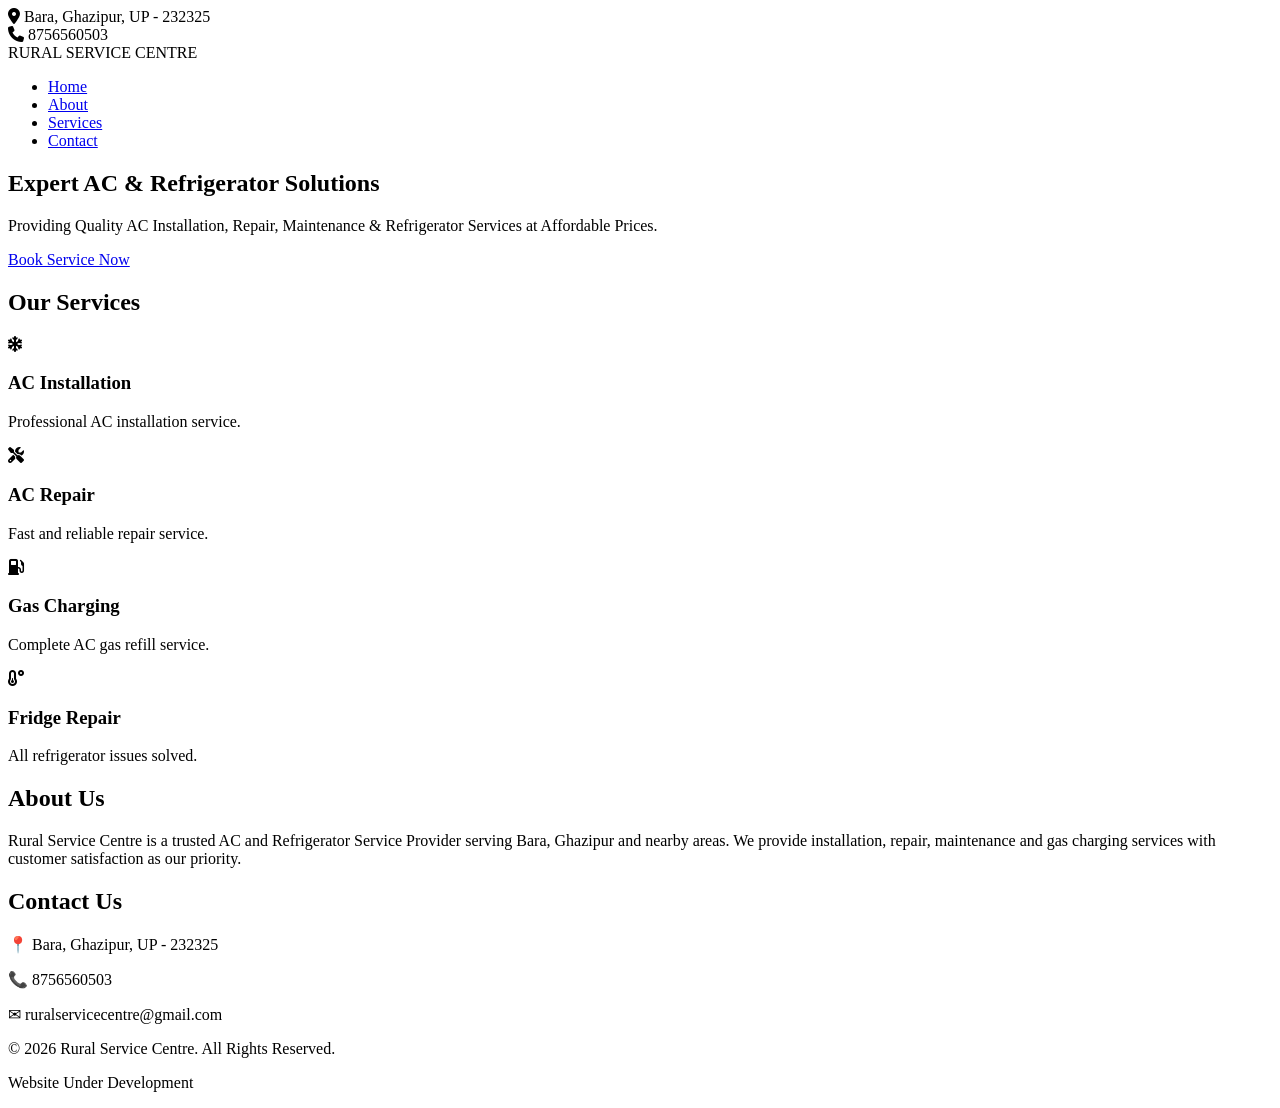
==== index.html @ a3673c66 "Create index.html" ====
<!DOCTYPE html>
<html lang="en">

<head>
<meta charset="UTF-8">
<meta name="viewport" content="width=device-width, initial-scale=1.0">

<title>Rural Service Centre</title>

<link rel="stylesheet" href="style.css">

<link rel="stylesheet"
href="https://cdnjs.cloudflare.com/ajax/libs/font-awesome/6.5.1/css/all.min.css">

</head>

<body>

<!-- Top Bar -->

<div class="top-bar">

<div>
<i class="fa-solid fa-location-dot"></i>
Bara, Ghazipur, UP - 232325
</div>

<div>
<i class="fa-solid fa-phone"></i>
8756560503
</div>

</div>

<!-- Navbar -->

<nav>

<div class="logo">
RURAL SERVICE CENTRE
</div>

<ul>

<li><a href="#">Home</a></li>

<li><a href="#">About</a></li>

<li><a href="#">Services</a></li>

<li><a href="#">Contact</a></li>

</ul>

</nav>

<!-- Hero Section -->

<section class="hero">

<div class="hero-content">

<h1>
Expert AC & Refrigerator Solutions
</h1>

<p>
Providing Quality AC Installation,
Repair, Maintenance & Refrigerator Services
at Affordable Prices.
</p>

<a href="https://wa.me/918756560503"
class="btn">
Book Service Now
</a>

</div>

</section>

<!-- Services -->

<section class="services">

<h2>Our Services</h2>

<div class="service-box">

<div class="card">

<i class="fas fa-snowflake"></i>

<h3>AC Installation</h3>

<p>
Professional AC installation service.
</p>

</div>

<div class="card">

<i class="fas fa-tools"></i>

<h3>AC Repair</h3>

<p>
Fast and reliable repair service.
</p>

</div>

<div class="card">

<i class="fas fa-gas-pump"></i>

<h3>Gas Charging</h3>

<p>
Complete AC gas refill service.
</p>

</div>

<div class="card">

<i class="fas fa-temperature-low"></i>

<h3>Fridge Repair</h3>

<p>
All refrigerator issues solved.
</p>

</div>

</div>

</section>

<!-- About -->

<section class="about">

<h2>About Us</h2>

<p>

Rural Service Centre is a trusted AC and
Refrigerator Service Provider serving Bara,
Ghazipur and nearby areas.

We provide installation, repair,
maintenance and gas charging services with
customer satisfaction as our priority.

</p>

</section>

<!-- Contact -->

<section class="contact">

<h2>Contact Us</h2>

<p>
📍 Bara, Ghazipur, UP - 232325
</p>

<p>
📞 8756560503
</p>

<p>
✉ ruralservicecentre@gmail.com
</p>

</section>

<!-- Footer -->

<footer>

<p>
© 2026 Rural Service Centre.
All Rights Reserved.
</p>

<p>
Website Under Development
</p>

</footer>

</body>

</html>
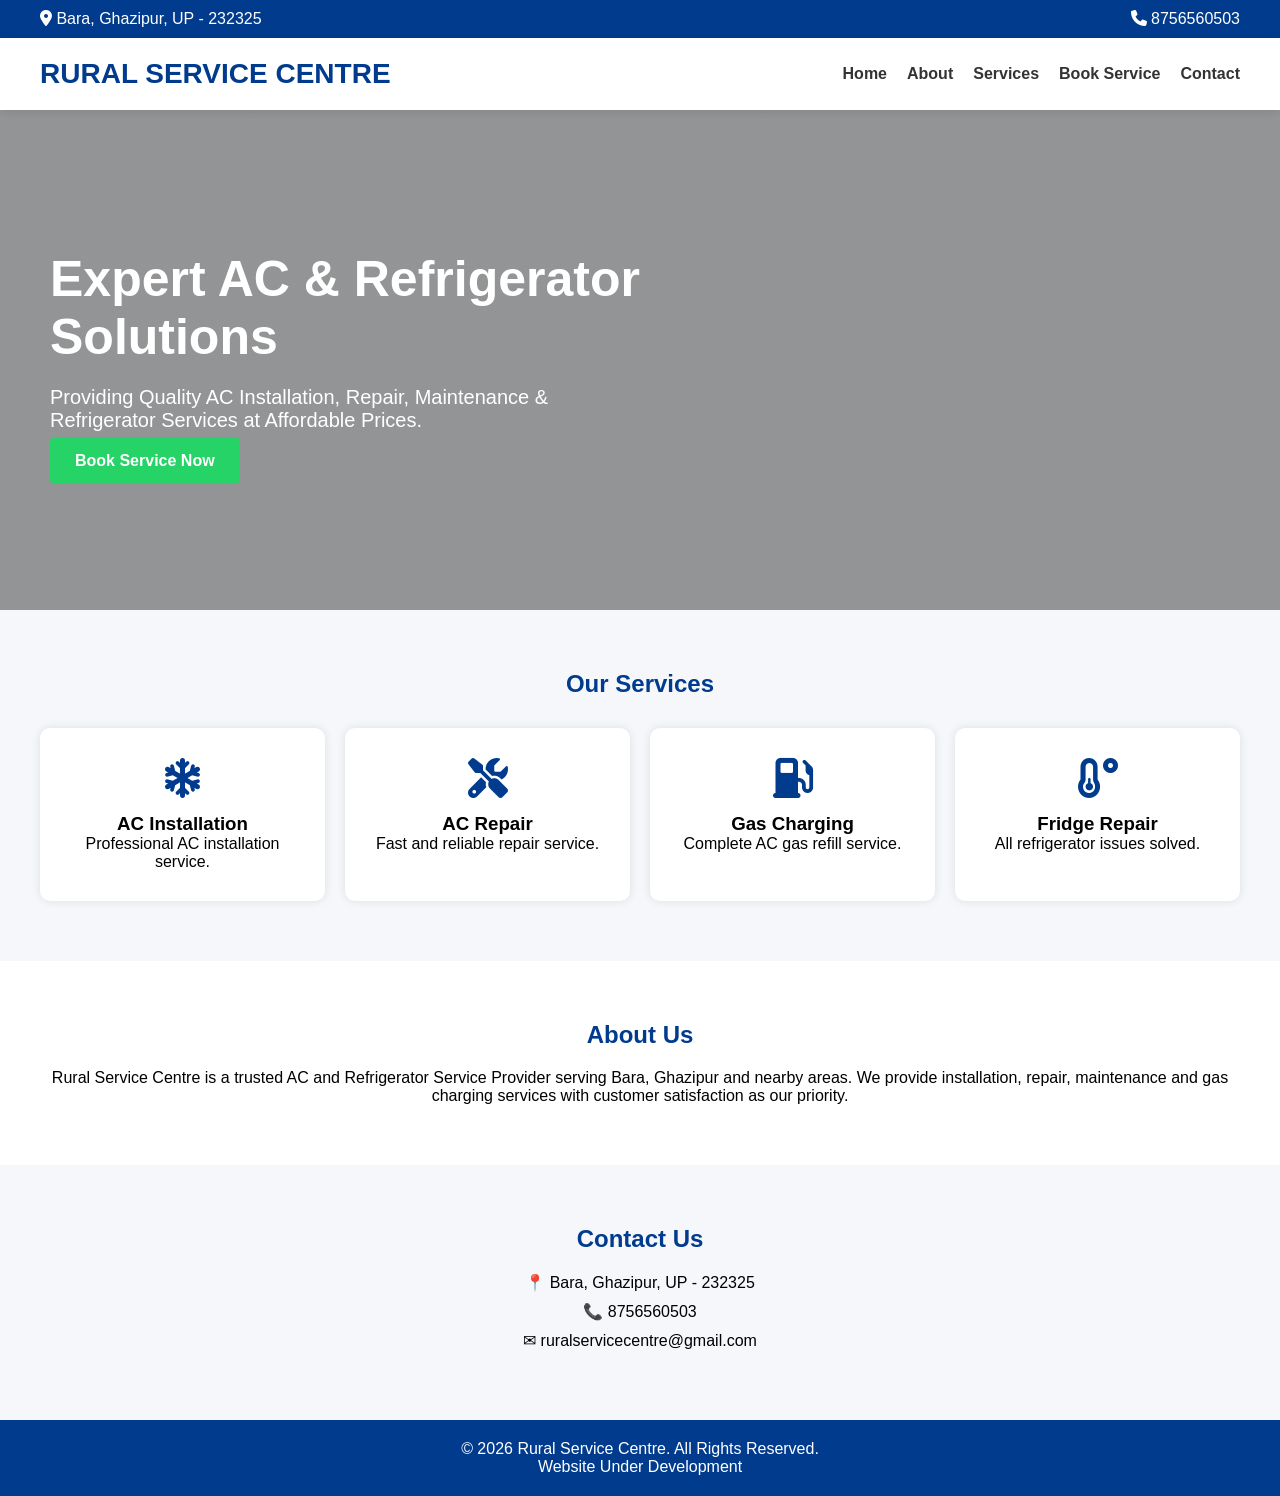
==== commit f9104c8f: "Update index.html" ====
--- a/index.html
+++ b/index.html
@@ -42,13 +42,11 @@
 
 <ul>
 
-<li><a href="#">Home</a></li>
-
-<li><a href="#">About</a></li>
-
-<li><a href="#">Services</a></li>
-
-<li><a href="#">Contact</a></li>
+<li><a href="index.html">Home</a></li>
+<li><a href="about.html">About</a></li>
+<li><a href="services.html">Services</a></li>
+<li><a href="service-form.html">Book Service</a></li>
+<li><a href="contact.html">Contact</a></li>
 
 </ul>
 
--- a/style.css
+++ b/style.css
@@ -0,0 +1,144 @@
+*{
+margin:0;
+padding:0;
+box-sizing:border-box;
+font-family:Arial,sans-serif;
+}
+
+body{
+background:#f5f7fa;
+}
+
+.top-bar{
+background:#003b8e;
+color:white;
+padding:10px 40px;
+display:flex;
+justify-content:space-between;
+}
+
+nav{
+background:white;
+padding:20px 40px;
+display:flex;
+justify-content:space-between;
+align-items:center;
+box-shadow:0 2px 10px rgba(0,0,0,0.1);
+}
+
+.logo{
+font-size:28px;
+font-weight:bold;
+color:#003b8e;
+}
+
+nav ul{
+display:flex;
+list-style:none;
+gap:20px;
+}
+
+nav a{
+text-decoration:none;
+color:#333;
+font-weight:bold;
+}
+
+.hero{
+height:500px;
+background:linear-gradient(
+rgba(0,0,0,0.4),
+rgba(0,0,0,0.4)
+),
+url("https://images.unsplash.com/photo-1581578731548-c64695cc6952?w=1600");
+background-size:cover;
+background-position:center;
+display:flex;
+align-items:center;
+padding:50px;
+color:white;
+}
+
+.hero-content{
+max-width:600px;
+}
+
+.hero h1{
+font-size:50px;
+margin-bottom:20px;
+}
+
+.hero p{
+font-size:20px;
+margin-bottom:20px;
+}
+
+.btn{
+background:#25d366;
+padding:15px 25px;
+color:white;
+text-decoration:none;
+border-radius:5px;
+font-weight:bold;
+}
+
+.services{
+padding:60px 40px;
+text-align:center;
+}
+
+.services h2{
+margin-bottom:30px;
+color:#003b8e;
+}
+
+.service-box{
+display:grid;
+grid-template-columns:repeat(auto-fit,minmax(220px,1fr));
+gap:20px;
+}
+
+.card{
+background:white;
+padding:30px;
+border-radius:10px;
+box-shadow:0 0 10px rgba(0,0,0,0.1);
+}
+
+.card i{
+font-size:40px;
+color:#003b8e;
+margin-bottom:15px;
+}
+
+.about{
+padding:60px 40px;
+background:white;
+text-align:center;
+}
+
+.about h2{
+margin-bottom:20px;
+color:#003b8e;
+}
+
+.contact{
+padding:60px 40px;
+text-align:center;
+}
+
+.contact h2{
+margin-bottom:20px;
+color:#003b8e;
+}
+
+.contact p{
+margin:10px 0;
+}
+
+footer{
+background:#003b8e;
+color:white;
+text-align:center;
+padding:20px;
+}
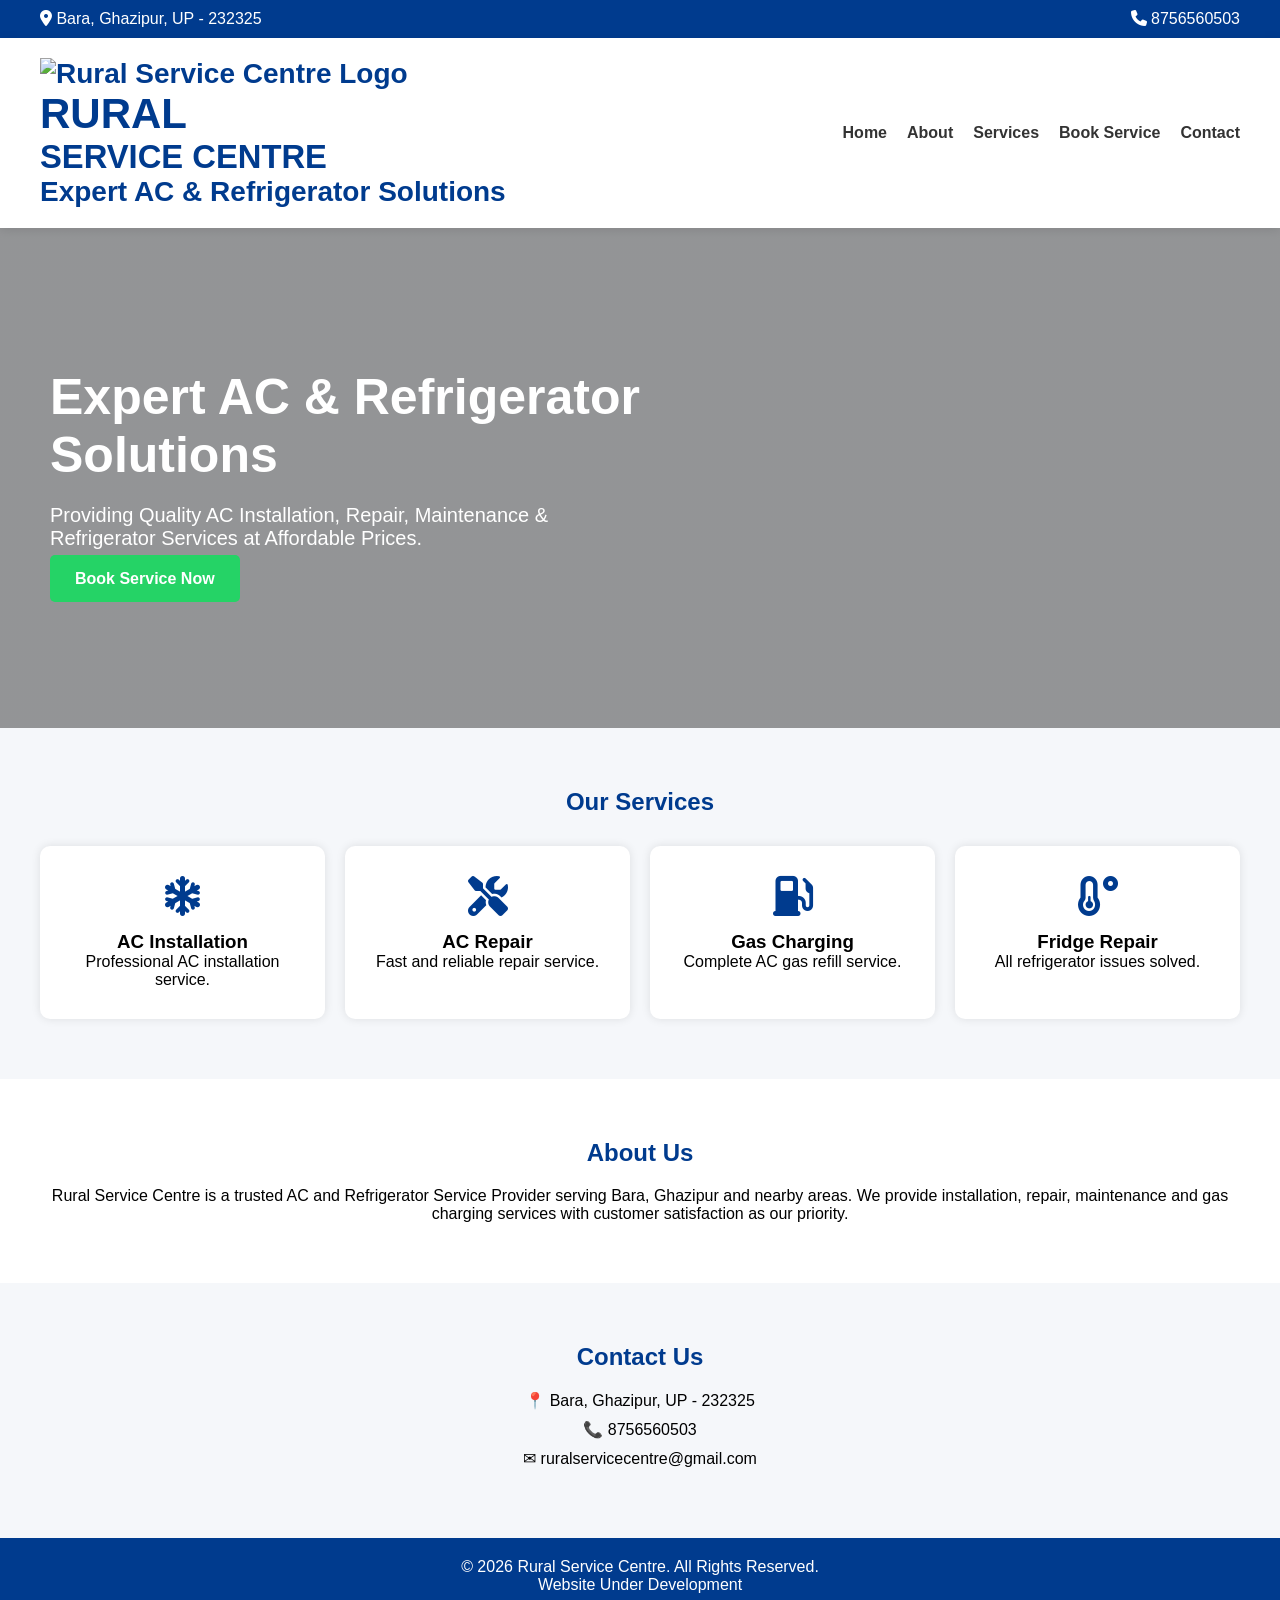
==== commit c35b7f36: "Update index.html" ====
--- a/index.html
+++ b/index.html
@@ -37,7 +37,12 @@
 <nav>
 
 <div class="logo">
-RURAL SERVICE CENTRE
+<img src="logo.png" alt="Rural Service Centre Logo" class="logo-img">
+<div>
+<h2>RURAL</h2>
+<h3>SERVICE CENTRE</h3>
+<p>Expert AC & Refrigerator Solutions</p>
+</div>
 </div>
 
 <ul>
